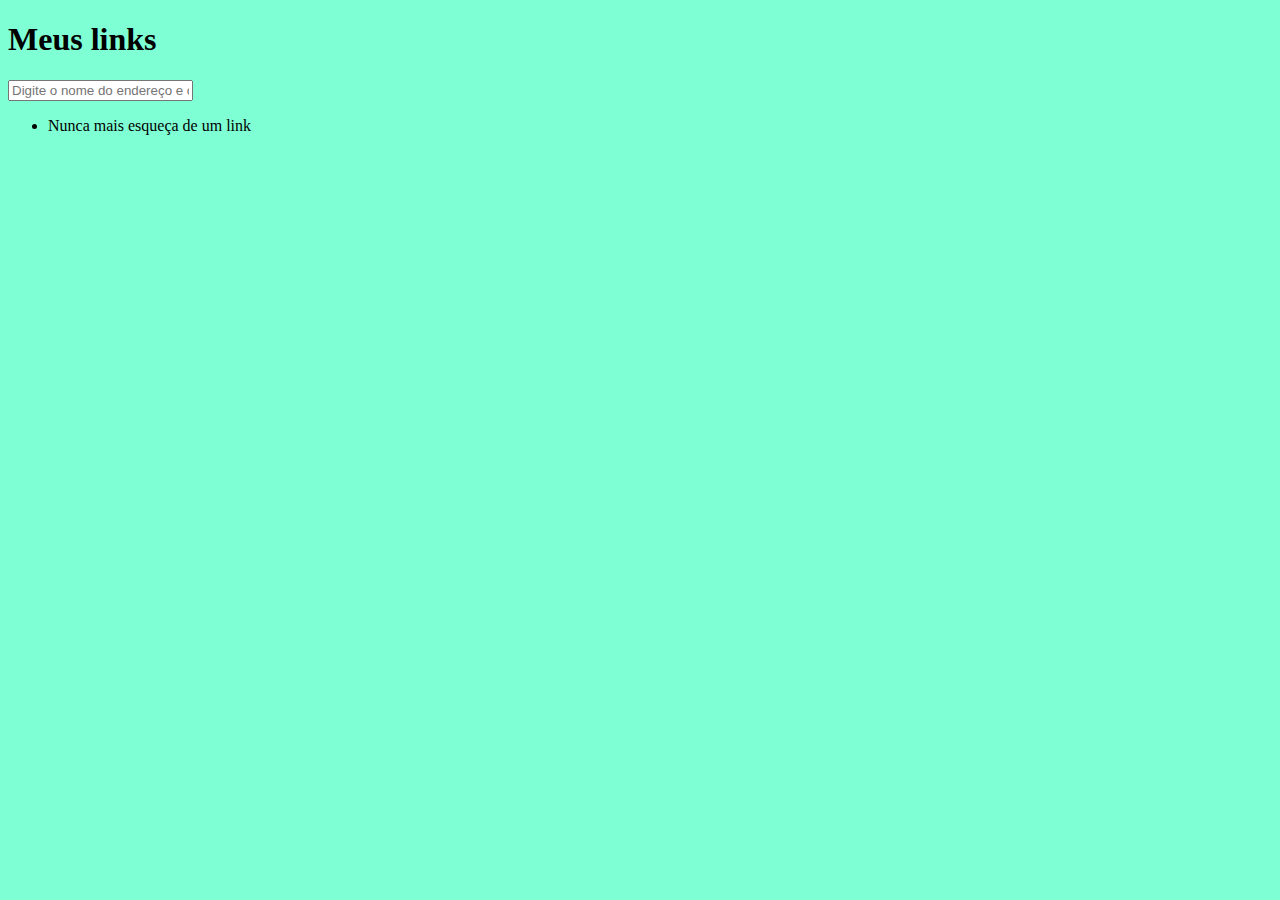
==== project-favorites/public/index.html @ 793c0669 "aula30/06" ====
<!DOCTYPE html>
<html lang="en">
<head>
    <meta charset="UTF-8">
    <meta name="viewport" content="width=device-width, initial-scale=1.0">
    <!--Ligando no documento de estilo-->
    <link rel="stylesheet" href="style.css">
    <!--Ligando no documento de JavaScript-->
    <script src="script.js" defer></script>
    <title>Document</title>
</head>
<body>
    <h1 class="title">Meus links</h1>
 
    <form action="">
        <input type="text" name="" id="" placeholder="Digite o nome do endereço e o endereço separados por vígulas...">
    </form>

    <ul>
        <li>Nunca mais esqueça de um link</li>
    </ul>
</body>
</html>
---- project-favorites/public/style.css ----
body{
    background-color: aquamarine;
}
body.title{
    align-items: center;
}
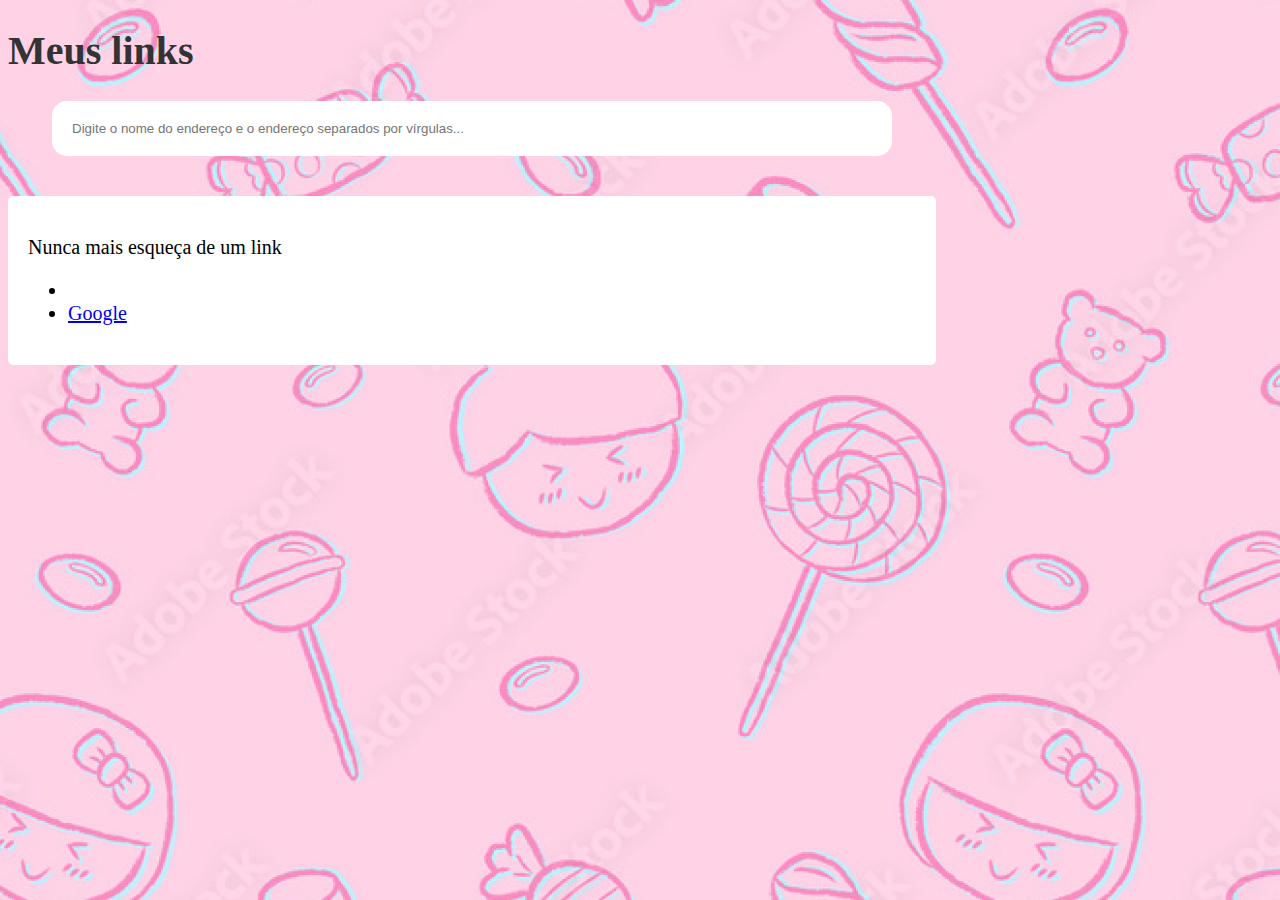
==== commit 2d321c04: "aula 03/07/2023" ====
--- a/project-favorites/public/index.html
+++ b/project-favorites/public/index.html
@@ -3,21 +3,24 @@
 <head>
     <meta charset="UTF-8">
     <meta name="viewport" content="width=device-width, initial-scale=1.0">
-    <!--Ligando no documento de estilo-->
-    <link rel="stylesheet" href="style.css">
-    <!--Ligando no documento de JavaScript-->
+    <title>Document</title>
+    <link rel="stylesheet" href="style.css">    
     <script src="script.js" defer></script>
-    <title>Document</title>
 </head>
 <body>
     <h1 class="title">Meus links</h1>
- 
+        
     <form action="">
-        <input type="text" name="" id="" placeholder="Digite o nome do endereço e o endereço separados por vígulas...">
+        <input type="text" placeholder="Digite o nome do endereço e o endereço separados por vírgulas...">
     </form>
 
-    <ul>
-        <li>Nunca mais esqueça de um link</li>
-    </ul>
+    <div class="insert">
+        <p>Nunca mais esqueça de um link</p>
+        <ul>
+            <li></li>
+        </ul>
+    </div>
+
+
 </body>
-</html>+</html>
--- a/project-favorites/public/style.css
+++ b/project-favorites/public/style.css
@@ -1,6 +1,60 @@
 body{
-    background-color: aquamarine;
+    background: url("./images/body.png") no-repeat right top fixed;
+    font-size: 20px;
 }
-body.title{
+/*div {
+    padding: 250px;
+    margin: 200px;
+    background-color: aliceblue;
+    margin: 20px 0 0 0;
+}
+div .buscar{
+    background-color: aliceblue;
+    padding: 250px;
+}
+
+/* style.css */
+
+body {
+    background-color: #f2f2f2;
+    width: 928px;
+    border-radius: 15px;
+
+  }
+  
+  input[type="text"] {
+    width: 800px;
+    background-color: #fff;
+    padding: 20px;
+    border: none;
+    border-radius: 15px;
+    margin-bottom: 20px;
+  }
+  
+  div.insert {
+    background-color: #fff;
+    padding: 20px;
+    border-radius: 5px;
+    margin-top: 20px;
+  }
+  
+  h1.title {
+    color: #333;
+  }
+  button {
+    background-color: #4CAF50;
+    color: #fff;
+    padding: 20px;
+    border: none;
+    border-radius: 15px;
+    cursor: pointer;
+  }
+  
+  button:hover {
+    background-color: #45a049;
+  }
+  form {
+    display: flex;
+    flex-direction: column;
     align-items: center;
-}+  }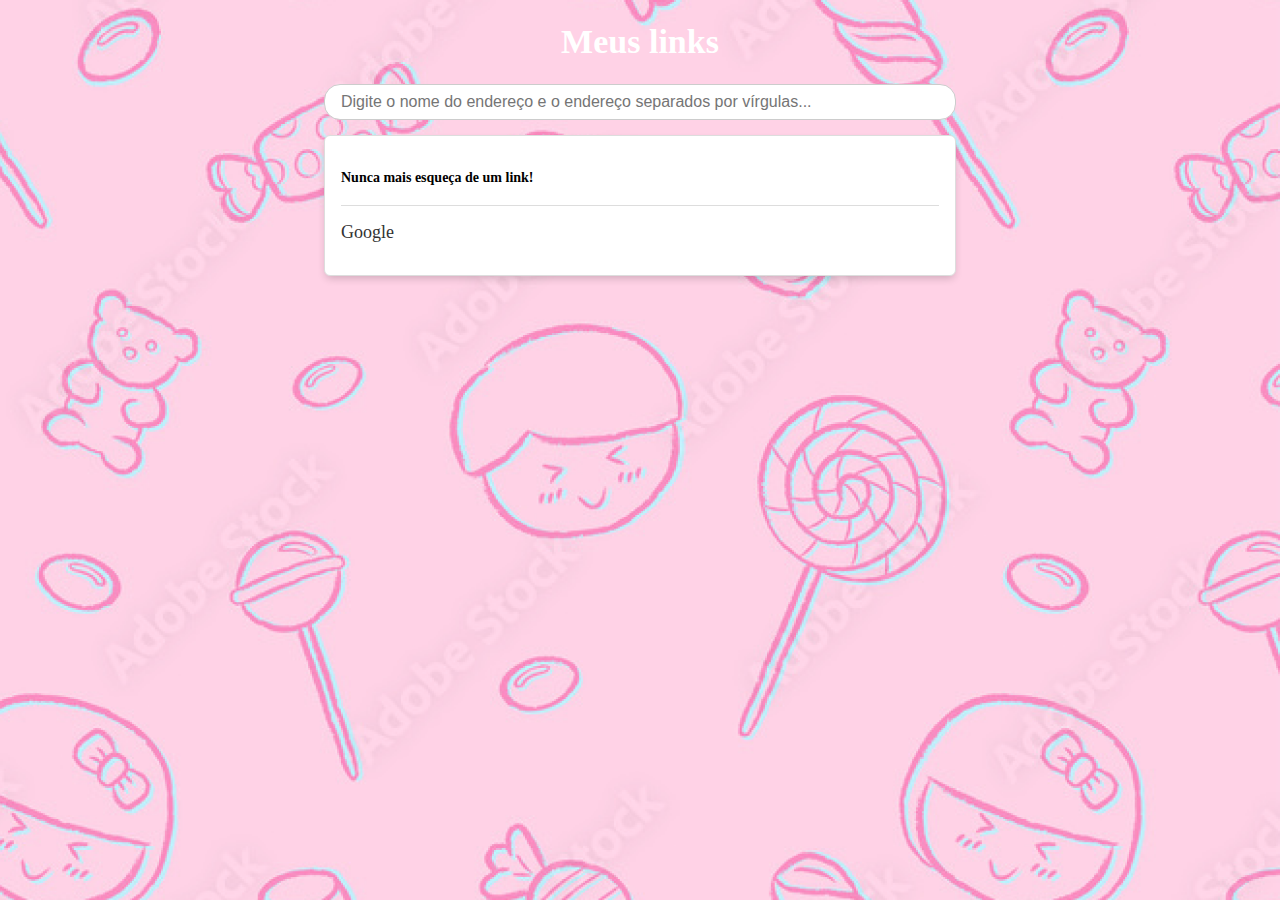
==== commit 68dca262: "código  04/03" ====
--- a/project-favorites/public/index.html
+++ b/project-favorites/public/index.html
@@ -14,12 +14,11 @@
         <input type="text" placeholder="Digite o nome do endereço e o endereço separados por vírgulas...">
     </form>
 
-    <div class="insert">
-        <p>Nunca mais esqueça de um link</p>
-        <ul>
-            <li></li>
-        </ul>
-    </div>
+    
+    <ul>
+        <h4>Nunca mais esqueça de um link!</h4>
+        <li></li>
+    </ul>
 
 
 </body>
--- a/project-favorites/public/style.css
+++ b/project-favorites/public/style.css
@@ -1,60 +1,85 @@
 body{
-    background: url("./images/body.png") no-repeat right top fixed;
-    font-size: 20px;
+  background: url("./images/body.png") no-repeat right top fixed;
+  position: relative;
 }
-/*div {
-    padding: 250px;
-    margin: 200px;
-    background-color: aliceblue;
-    margin: 20px 0 0 0;
-}
-div .buscar{
-    background-color: aliceblue;
-    padding: 250px;
+* {
+  box-sizing: border-box;
 }
 
-/* style.css */
+html {
+  font-size: 62.5%;
+}
 
-body {
-    background-color: #f2f2f2;
-    width: 928px;
-    border-radius: 15px;
 
-  }
+.container {
+  width: 80%;
+  max-width: 400px;
+  margin: auto;
+}
+
+h1 {
+  text-align:center;
+  color: white;
+  display: block;
+  font-size: 3.4rem;
+}
+
+form {
+  margin: 0 auto;
+  text-align: center;
+}
+
+input {
+  width: 50%;
+  padding: 8px 16px;
+  margin-bottom: 15px;
+  border-radius: 16px;
+  border: 1px solid #ccc;
+  outline: none;
+  font-size: 1.6rem;
+  font-weight:300;
+}
+
+ul {
+  background: white;
+  align-items: center;
+  box-shadow: 0px 4px 8px -2px #00000033;
+  border-radius: 6px;
+  border: 1px solid #ddd;
+  padding: 16px;
+  font-size: 1.4rem;
+  width: 50%;
+  margin: 0 auto;
   
-  input[type="text"] {
-    width: 800px;
-    background-color: #fff;
-    padding: 20px;
-    border: none;
-    border-radius: 15px;
-    margin-bottom: 20px;
-  }
+}
+
+li {
+  list-style: none;
+  display:flex;
+  align-items: center;
+  justify-content: space-between;
+  border-bottom: 1px solid #ddd;
+}
+
+
+a {
+  display: block;
+  color: #333;
+  text-decoration: none;  
+  padding: 16px 0;
+  font-size: 1.8rem;
   
-  div.insert {
-    background-color: #fff;
-    padding: 20px;
-    border-radius: 5px;
-    margin-top: 20px;
-  }
-  
-  h1.title {
-    color: #333;
-  }
-  button {
-    background-color: #4CAF50;
-    color: #fff;
-    padding: 20px;
-    border: none;
-    border-radius: 15px;
-    cursor: pointer;
-  }
-  
-  button:hover {
-    background-color: #45a049;
-  }
-  form {
-    display: flex;
-    flex-direction: column;
-    align-items: center;
-  }+}
+
+a:hover {
+  font-weight: bold;
+}
+
+li:first-child,
+li:last-child {
+  border: none;
+}
+
+li span {
+  cursor:pointer;
+}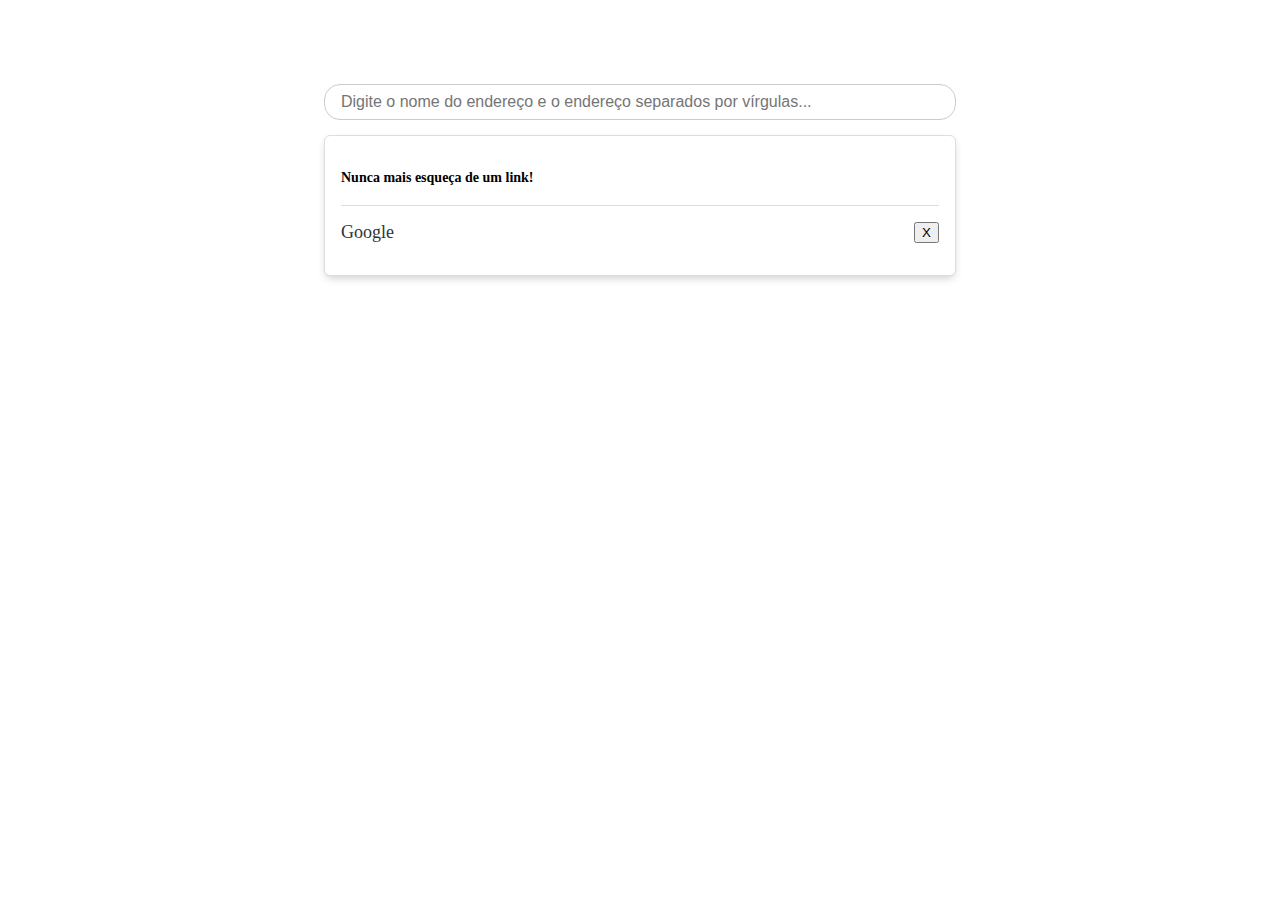
==== commit f6ece5d8: "correções 05/07/2023" ====
--- a/project-favorites/public/index.html
+++ b/project-favorites/public/index.html
@@ -15,10 +15,12 @@
     </form>
 
     
-    <ul>
+    <ul id="link-list">
         <h4>Nunca mais esqueça de um link!</h4>
-        <li></li>
+        <li></li> 
+        <!-- <button onclick="removeElement()" id="button">X</button> -->
     </ul>
+
 
 
 </body>
--- a/project-favorites/public/style.css
+++ b/project-favorites/public/style.css
@@ -1,6 +1,6 @@
 body{
-  background: url("./images/body.png") no-repeat right top fixed;
-  position: relative;
+  background-image: url("https://as2.ftcdn.net/v2/jpg/02/68/99/99/1000_F_268999986_VT8t3jWyys2NLnvT6u2FxP8WDiLmbq9x.jpg");
+  background-size: cover;
 }
 * {
   box-sizing: border-box;
@@ -38,6 +38,10 @@
   outline: none;
   font-size: 1.6rem;
   font-weight:300;
+}
+#button {
+  margin-top: px;
+  float: right;
 }
 
 ul {
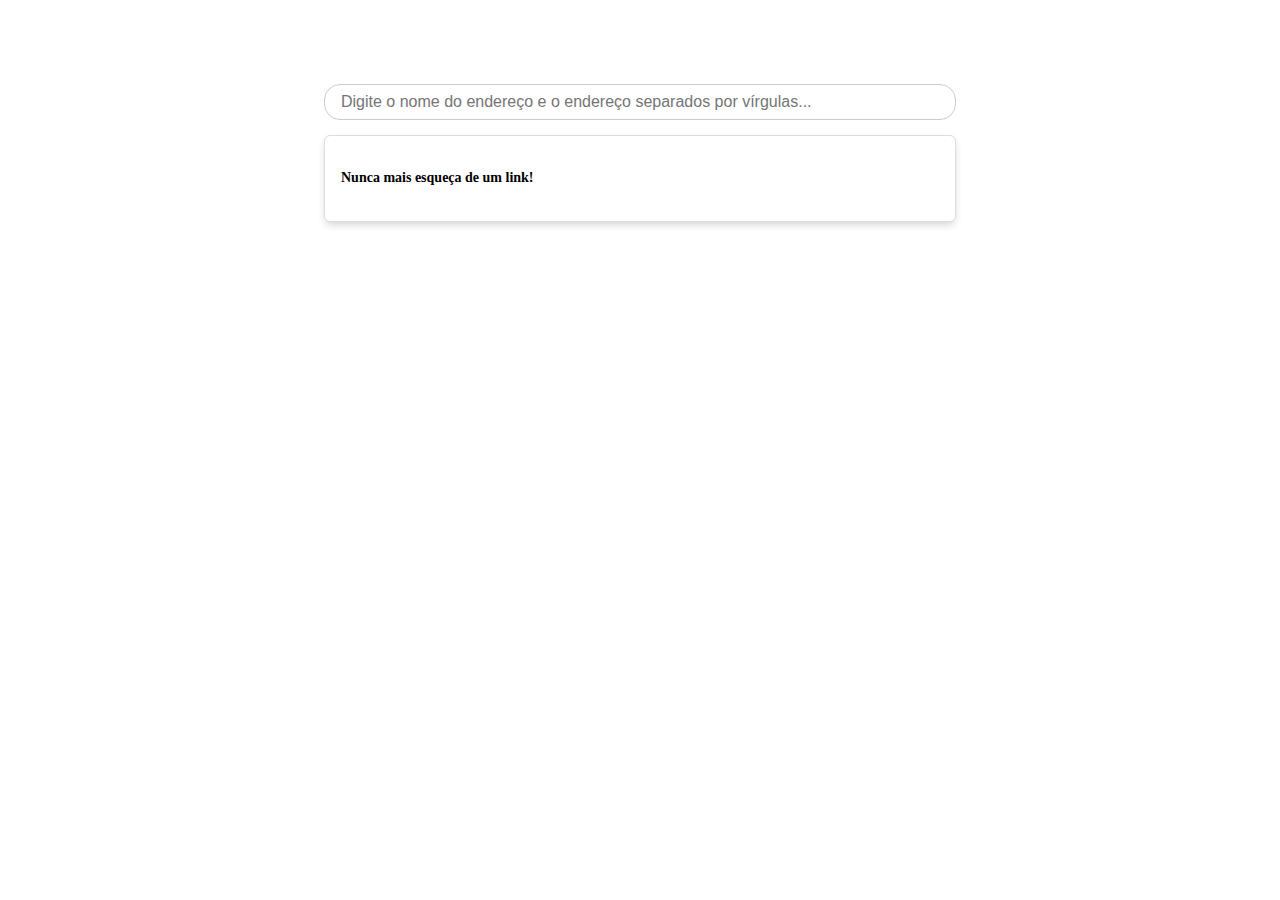
==== commit 7636eb39: "aula 05/07/2023" ====
--- a/project-favorites/public/index.html
+++ b/project-favorites/public/index.html
@@ -4,7 +4,9 @@
     <meta charset="UTF-8">
     <meta name="viewport" content="width=device-width, initial-scale=1.0">
     <title>Document</title>
-    <link rel="stylesheet" href="style.css">    
+    <!-- Ligando no docmento de estilo -->
+    <link rel="stylesheet" href="style.css"> 
+    <!-- Ligando no docmento de javascript -->   
     <script src="script.js" defer></script>
 </head>
 <body>
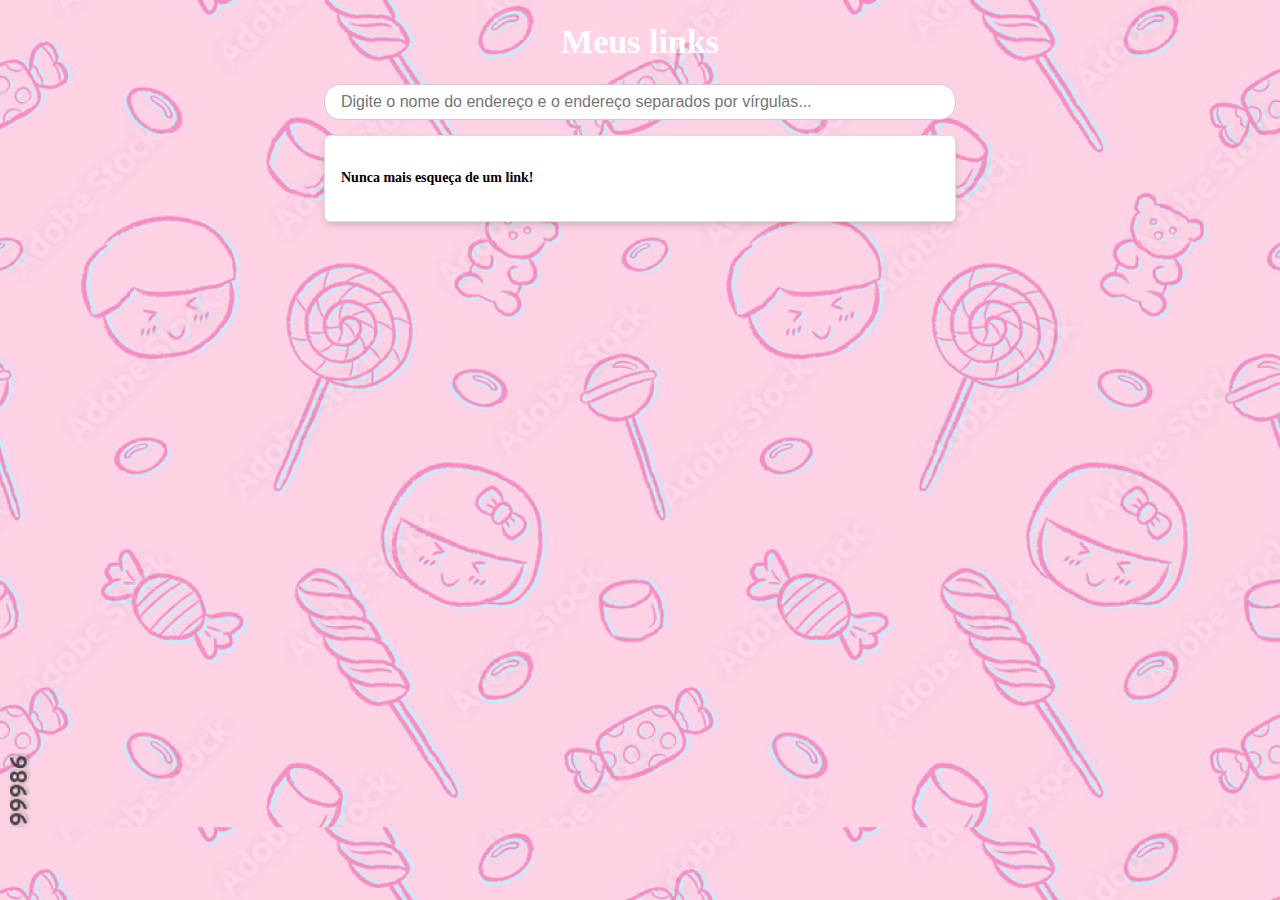
==== commit 6e516855: "update 10/07" ====
--- a/project-favorites/public/index.html
+++ b/project-favorites/public/index.html
@@ -17,7 +17,7 @@
     </form>
 
     
-    <ul id="link-list">
+    <ul>
         <h4>Nunca mais esqueça de um link!</h4>
         <li></li> 
         <!-- <button onclick="removeElement()" id="button">X</button> -->
--- a/project-favorites/public/style.css
+++ b/project-favorites/public/style.css
@@ -1,5 +1,5 @@
 body{
-  background-image: url("https://as2.ftcdn.net/v2/jpg/02/68/99/99/1000_F_268999986_VT8t3jWyys2NLnvT6u2FxP8WDiLmbq9x.jpg");
+  background-image: url("images/body.png");
   background-size: cover;
 }
 * {
